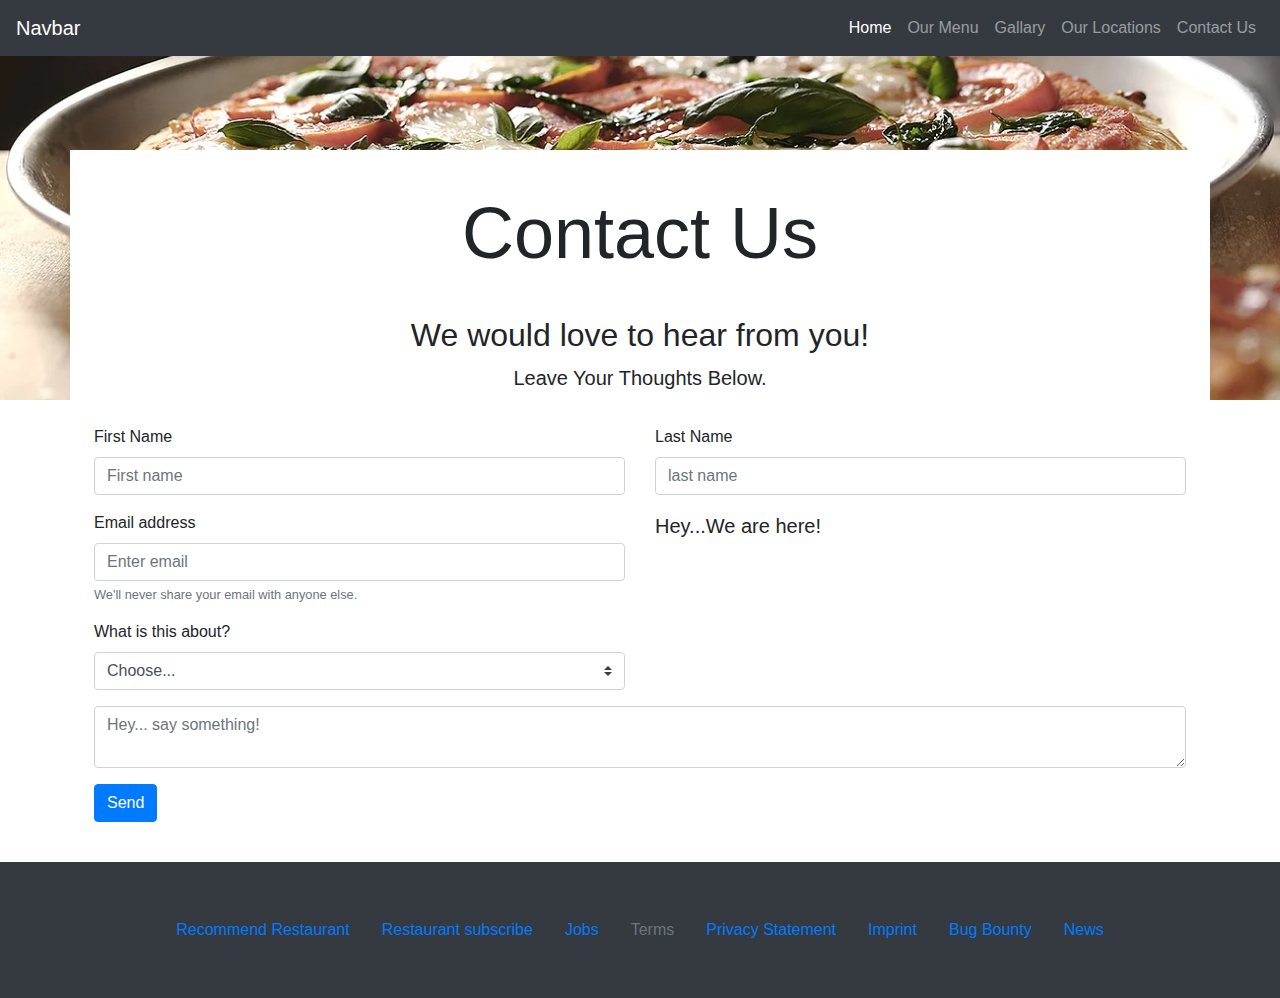
==== contact.html @ 58a279f7 "Restraunt template with bootstrap" ====
<html lang="en">
<head>
    <meta charset="UTF-8">
    <meta name="viewport" content="width=device-width, initial-scale=1.0">
    <meta http-equiv="X-UA-Compatible" content="ie=edge">
    <link rel="stylesheet" href="https://use.fontawesome.com/releases/v5.6.3/css/all.css" integrity="sha384-UHRtZLI+pbxtHCWp1t77Bi1L4ZtiqrqD80Kn4Z8NTSRyMA2Fd33n5dQ8lWUE00s/" crossorigin="anonymous">
    <link rel="stylesheet" href="https://stackpath.bootstrapcdn.com/bootstrap/4.2.1/css/bootstrap.min.css"/>
    <link rel="stylesheet" href="assets/css/style.css">
    <title>Contact Us</title>
</head>
<body>
    <nav class="navbar fixed-top navbar-expand-lg navbar-dark bg-dark dummy">
                            <a class="navbar-brand" href="#">Navbar</a>
                            <button class="navbar-toggler" type="button" data-toggle="collapse" data-target="#navbarNav" aria-controls="navbarNav" aria-expanded="false" aria-label="Toggle navigation">
                              <span class="navbar-toggler-icon"></span>
                            </button>
                            <div class="collapse navbar-collapse justify-content-end" id="navbarNav">
                              <ul class="navbar-nav">
                                    <li class="nav-item active">
                                            <a class="nav-link" href="index.html">Home <span class="sr-only">(current)</span></a>
                                          </li>
                                          <li class="nav-item">
                                            <a class="nav-link" href="menu.html">Our Menu</a>
                                          </li>
                                          <li class="nav-item">
                                            <a class="nav-link" href="photos.html">Gallary</a>
                                          </li>
                                          <li class="nav-item">
                                                <a class="nav-link" href="Restraunts.html">Our Locations</a>
                                              </li>
                                          <li class="nav-item">
                                            <a class="nav-link" href="contact.html">Contact Us</a>
                                          </li>
                              </ul>
                            </div>
    </nav>
    <div class="jumbotron-fluid head">
    <!--emply cintainer// background purposes only-->
    </div>
    <div class="container reverse p-4">
     <div class="row">
       <div class="col-lg-12 p-3">
          <h2 class="display-3 text-center">Contact Us</h2>
           </div>
        </div>
        <div class="row text-center">
        <div class="col-lg-12 p-3">
        <h2 class="display-5 text-center">We would love to hear from you!</h2>
        <p class="lead">Leave Your Thoughts Below. </p>
        </div>
        </div>
            <div class="row"><!--contact form here-->
            <div class="container">
                    <form class="needs-validation" novalidate>
                        <div class="row">
                            <div class="col">
                            <div class="form-group">
                                    <label for="firstName">First Name</label>
                                    <input type="text" class="form-control" placeholder="First name" required>
                                    <div class="valid-feedback">
                                            Looks good!
                                          </div>
                            </div>
                        </div>    
                        <div class="col">
                                  <div class="form-group">
                                        <label for="lastName">Last Name</label>
                                        <input type="text" class="form-control" placeholder="last name" required>
                                        <div class="valid-feedback">
                                                Looks good!
                                              </div>
                                      </div>
                                    </div>
                            </div> 
                        <div class="row">  
                            <div class="col">           
                            <div class="form-group">
                              <label for="email">Email address</label>
                              <input type="email" class="form-control" id="exampleInputEmail1" aria-describedby="emailHelp" placeholder="Enter email" required>
                              <div class="invalid-feedback">
                                    Please enter your Email.
                                  </div>
                              <small id="emailHelp" class="form-text text-muted">We'll never share your email with anyone else.</small>
                            </div>
                        </div>
                        <div class="col lmap">
                               
                             <p class="lead">Hey...We are here!</p>
                                    
                                      <iframe src="https://www.google.com/maps/embed?pb=!1m18!1m12!1m3!1d1299442.6502740327!2d3.3449915374202437!3d50.49744302670247!2m3!1f0!2f0!3f0!3m2!1i1024!2i768!4f13.1!3m3!1m2!1s0x47c17d64edf39797%3A0x47ebf2b439e60ff2!2sBelgium!5e0!3m2!1sen!2sbe!4v1546611305193" frameborder="0"></iframe> 

                        </div>
                        </div> 
                        <div class="row">  
                                <div class="col-lg-6">           
                                <div class="form-group">
                                  <label for="subject">What is this about?</label>
                                  <select class="custom-select mr-sm-2" id="inlineFormCustomSelect" required>
                                        <option value="" selected>Choose...</option>
                                        <option value="1">You are awesome</option>
                                        <option value="2">Talk about doing business with us</option>
                                        <option value="3">Related to my order</option>
                                        <option value="3">Hanging Out</option>
                                      </select>
                                      <div class="invalid-feedback">Please Choose one of above</div>
                                </div>
                            </div>
                            </div>      
                            <div class="row">  
                                    <div class="col-lg-12">           
                                    <div class="form-group">
                                      <textarea class="form-control" placeholder="Hey... say something!" required></textarea>
                                      <div class="invalid-feedback">Please Don't send us empty message.</div>
                                    </div>
                                </div>
                                </div>       

                            <button type="submit" class="btn btn-primary"><i class="fas fa-share-square"></i> Send</button>
                          </form>
                        
            </div>
            </div>
                                

                                                                        
    </div>
    <div class="container-fluid footer">
        <div class="container p-5">
            <div class="row justify-content-center text-center">
                    <ul class="nav">
                            <li class="nav-item">
                              <a class="nav-link active" href="#">Recommend Restaurant</a>
                            </li>
                            <li class="nav-item">
                              <a class="nav-link" href="#">Restaurant subscribe</a>
                            </li>
                            <li class="nav-item">
                              <a class="nav-link" href="#">Jobs</a>
                            </li>
                            <li class="nav-item">
                              <a class="nav-link disabled" href="#" tabindex="-1" aria-disabled="true">Terms</a>
                            </li>
                            <li class="nav-item">
                               <a class="nav-link" href="#">Privacy Statement</a>
                            </li>
                            <li class="nav-item">
                             <a class="nav-link" href="#">Imprint</a>
                            </li>
                            <li class="nav-item">
                             <a class="nav-link" href="#">Bug Bounty</a>
                            </li>
                            <li class="nav-item">
                             <a class="nav-link" href="#">News</a>
                             </li>
                          </ul>     
            </div>
        </div>
    </div>
               
<!--all javascript goes here-->
<script src="https://code.jquery.com/jquery-3.3.1.slim.min.js" integrity="sha384-q8i/X+965DzO0rT7abK41JStQIAqVgRVzpbzo5smXKp4YfRvH+8abtTE1Pi6jizo" crossorigin="anonymous"></script>
<script src="https://cdnjs.cloudflare.com/ajax/libs/popper.js/1.14.6/umd/popper.min.js" integrity="sha384-wHAiFfRlMFy6i5SRaxvfOCifBUQy1xHdJ/yoi7FRNXMRBu5WHdZYu1hA6ZOblgut" crossorigin="anonymous"></script>
<script src="https://stackpath.bootstrapcdn.com/bootstrap/4.2.1/js/bootstrap.min.js" integrity="sha384-B0UglyR+jN6CkvvICOB2joaf5I4l3gm9GU6Hc1og6Ls7i6U/mkkaduKaBhlAXv9k" crossorigin="anonymous"></script>
<script src="assets/js/java.js"></script> 
<script>
        // Example starter JavaScript for disabling form submissions if there are invalid fields
        (function() {
          'use strict';
          window.addEventListener('load', function() {
            // Fetch all the forms we want to apply custom Bootstrap validation styles to
            var forms = document.getElementsByClassName('needs-validation');
            // Loop over them and prevent submission
            var validation = Array.prototype.filter.call(forms, function(form) {
              form.addEventListener('submit', function(event) {
                if (form.checkValidity() === false) {
                  event.preventDefault();
                  event.stopPropagation();
                }
                form.classList.add('was-validated');
              }, false);
            });
          }, false);
        })();
        </script>
</body>
</html>
---- assets/css/style.css ----
#myslider {
    width: 100%;
    top: 0;
    max-height: 600px;
    overflow: hidden;
}
.navbar{ transition: all 0.5s ease;}
.carousel-item img{
    width: -webkit-fill-available;
}
.overlay{position: absolute;
    z-index: 1;
    top: 0;
    bottom: 0;
    left: 0;
    right: 0;
    opacity: .5;
    background: #303030;}
.sliderlogo img {
    width: 5rem;
}
.intro{
    text-align: center;
    top: 12.5em;

}
.footer{
    background-color: #343a40;
}
.head{
background-image: url("../img/84770f_7693c2f2d0f940b1be3720f66dc42189.jpg");
background-size: cover;
height: 400px;
}
.reverse{
    margin-top: -250px;
    background-color: #fff;
}
.gallary{
    height: 26em;
    width: 100%;
    overflow: hidden;
    transition: all 1s ease;
}
.page-btn{
    position: absolute;
    right: 0;
    bottom: 0;
    left: 0;
    z-index: 15;
    display: -ms-flexbox;
    display: grid;
    grid-template-columns: auto auto;
    -ms-flex-pack: center;
    justify-content: center;
    padding-left: 0;
    margin-right: 15%;
    margin-left: 15%;
    list-style: none;
}
.page-btn a{
    text-decoration: none;
    margin: 1em 4em 1em 2.3em;
    text-align: center;
}
.carousel-indicators {
    bottom: 1em;
    margin: 0 auto;
    width: fit-content;}
.carousel-indicators li, .control-prev{
    text-indent: inherit;
    width: auto;
    height: auto;
    margin: 1em 0 0;
    padding: 0.5rem 0.75rem;
    margin-left: -1px;
    line-height: 1.25;
    color: #007bff;
    background-color: #fff;
    border: 1px solid #dee2e6;
    
}
.frame{
    width: inherit;
    margin: 5em 0 0 0;
}
.lmap iframe{
    position: absolute;
    top: 2em;
    width: 95%;
}
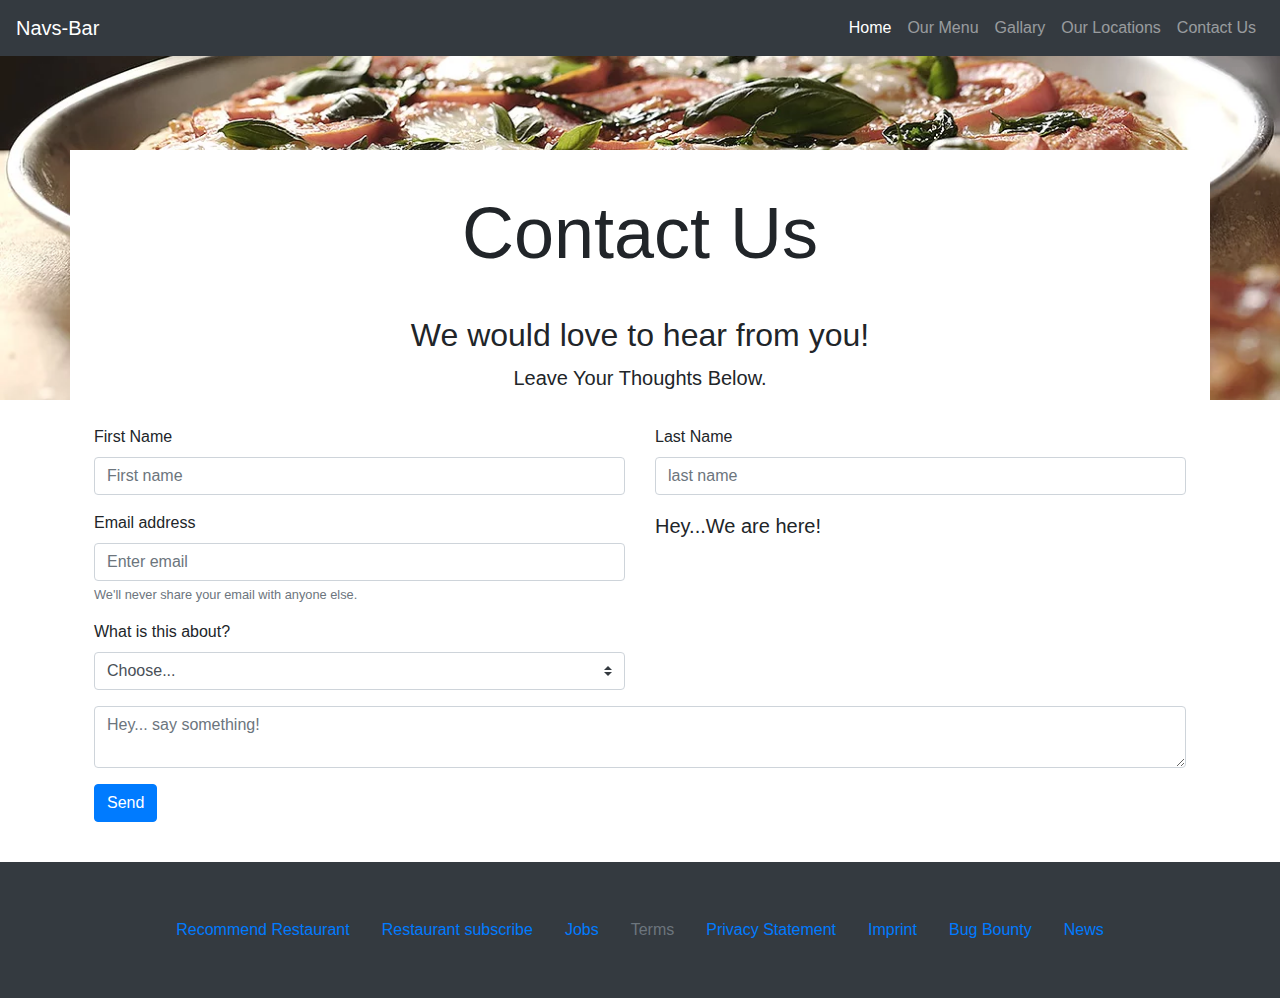
==== commit 8623063e: "update2" ====
--- a/contact.html
+++ b/contact.html
@@ -10,7 +10,7 @@
 </head>
 <body>
     <nav class="navbar fixed-top navbar-expand-lg navbar-dark bg-dark dummy">
-                            <a class="navbar-brand" href="#">Navbar</a>
+                            <a class="navbar-brand" href="#">Navs-Bar</a>
                             <button class="navbar-toggler" type="button" data-toggle="collapse" data-target="#navbarNav" aria-controls="navbarNav" aria-expanded="false" aria-label="Toggle navigation">
                               <span class="navbar-toggler-icon"></span>
                             </button>
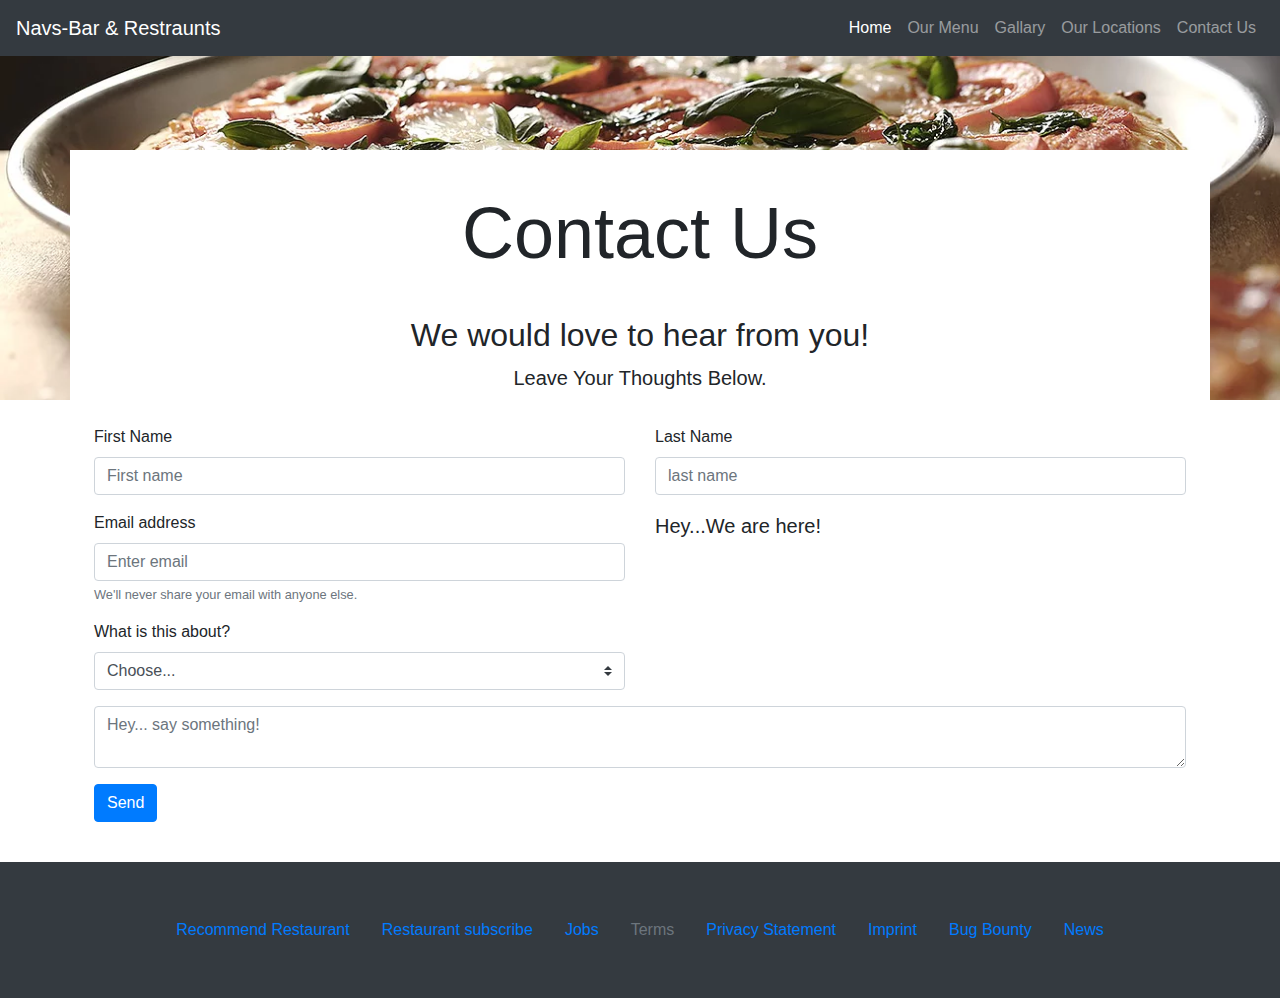
==== commit 93b43549: "update2" ====
--- a/contact.html
+++ b/contact.html
@@ -10,7 +10,7 @@
 </head>
 <body>
     <nav class="navbar fixed-top navbar-expand-lg navbar-dark bg-dark dummy">
-                            <a class="navbar-brand" href="#">Navs-Bar</a>
+      <a class="navbar-brand" href="index.html">Navs-Bar & Restraunts</a>
                             <button class="navbar-toggler" type="button" data-toggle="collapse" data-target="#navbarNav" aria-controls="navbarNav" aria-expanded="false" aria-label="Toggle navigation">
                               <span class="navbar-toggler-icon"></span>
                             </button>
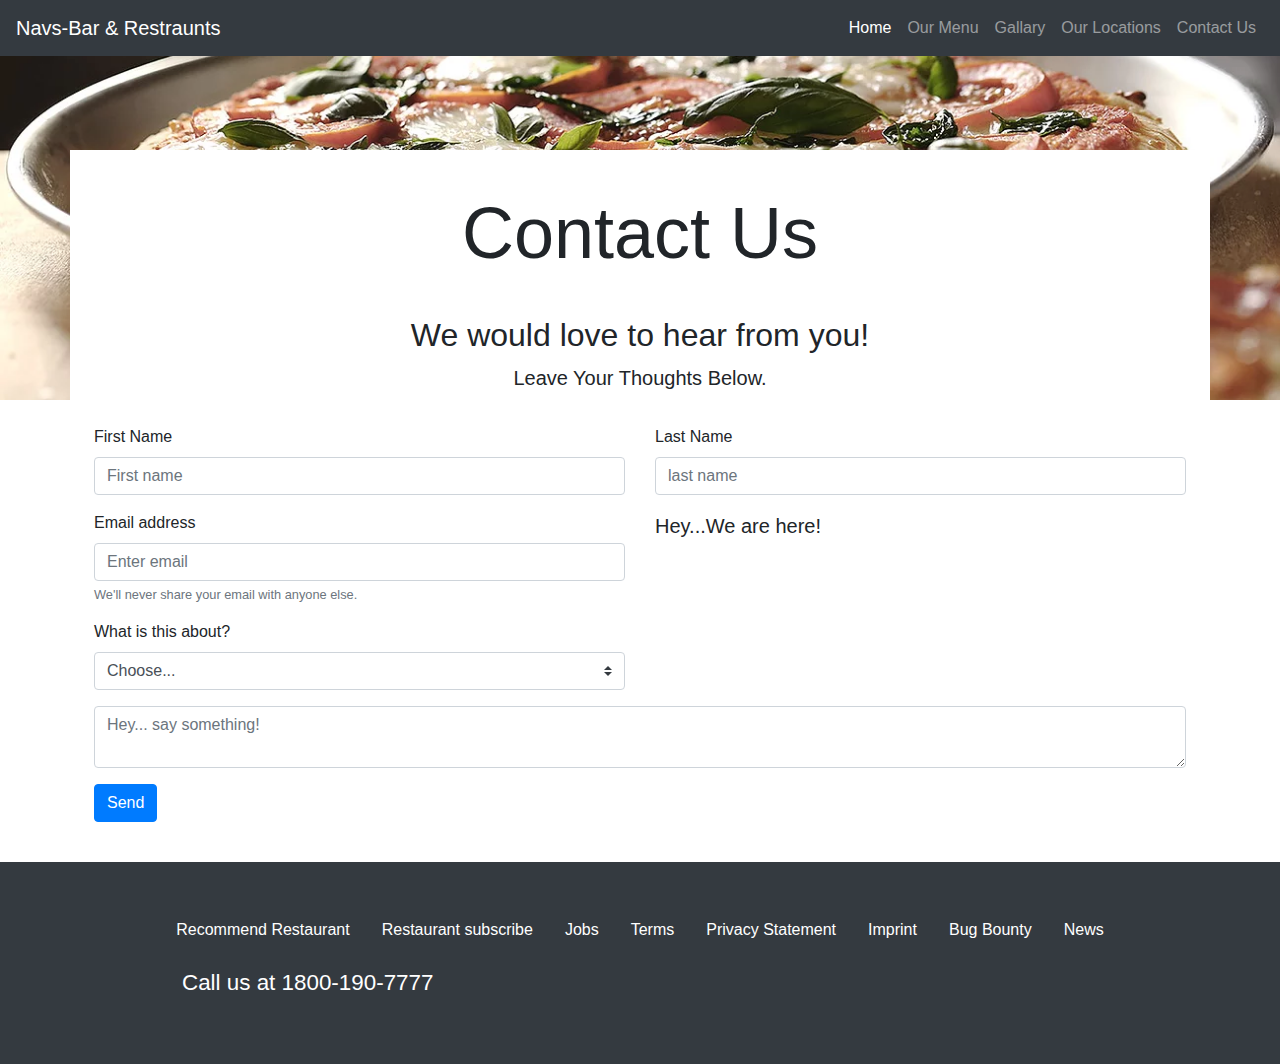
==== commit 90bf6e8f: "changes" ====
--- a/contact.html
+++ b/contact.html
@@ -53,7 +53,7 @@
             <div class="container">
                     <form class="needs-validation" novalidate>
                         <div class="row">
-                            <div class="col">
+                            <div class="col-lg-6">
                             <div class="form-group">
                                     <label for="firstName">First Name</label>
                                     <input type="text" class="form-control" placeholder="First name" required>
@@ -62,7 +62,7 @@
                                           </div>
                             </div>
                         </div>    
-                        <div class="col">
+                        <div class="col-lg-6">
                                   <div class="form-group">
                                         <label for="lastName">Last Name</label>
                                         <input type="text" class="form-control" placeholder="last name" required>
@@ -73,7 +73,7 @@
                                     </div>
                             </div> 
                         <div class="row">  
-                            <div class="col">           
+                            <div class="col-lg-6">           
                             <div class="form-group">
                               <label for="email">Email address</label>
                               <input type="email" class="form-control" id="exampleInputEmail1" aria-describedby="emailHelp" placeholder="Enter email" required>
@@ -83,7 +83,7 @@
                               <small id="emailHelp" class="form-text text-muted">We'll never share your email with anyone else.</small>
                             </div>
                         </div>
-                        <div class="col lmap">
+                        <div class="col-lg-6 lmap">
                                
                              <p class="lead">Hey...We are here!</p>
                                     
@@ -129,33 +129,45 @@
             <div class="row justify-content-center text-center">
                     <ul class="nav">
                             <li class="nav-item">
-                              <a class="nav-link active" href="#">Recommend Restaurant</a>
+                              <span>Recommend Restaurant</span>
                             </li>
                             <li class="nav-item">
-                              <a class="nav-link" href="#">Restaurant subscribe</a>
+                              <span>Restaurant subscribe</span>
                             </li>
                             <li class="nav-item">
-                              <a class="nav-link" href="#">Jobs</a>
+                              <span>Jobs</span>
                             </li>
                             <li class="nav-item">
-                              <a class="nav-link disabled" href="#" tabindex="-1" aria-disabled="true">Terms</a>
+                              <span>Terms</span>
                             </li>
                             <li class="nav-item">
-                               <a class="nav-link" href="#">Privacy Statement</a>
+                               <span>Privacy Statement</span>
                             </li>
                             <li class="nav-item">
-                             <a class="nav-link" href="#">Imprint</a>
+                             <span>Imprint</span>
                             </li>
                             <li class="nav-item">
-                             <a class="nav-link" href="#">Bug Bounty</a>
+                             <span>Bug Bounty</span>
                             </li>
                             <li class="nav-item">
-                             <a class="nav-link" href="#">News</a>
+                             <span>News</span>
                              </li>
                           </ul>     
             </div>
+            <div class="row p-3 social-icons">
+              <div class="col-lg-10">
+                <span class="p-5"><i class="fas fa-phone-volume"></i> Call us at 1800-190-7777</span>
+              </div>
+              <div class="col-lg-2 justify-content-end">
+              <ul class="nav">
+                <li class="px-2"><i class="fab fa-facebook-f"></i></li>
+                <li class="px-2"><i class="fab fa-twitter"></i></li>
+                <li class="px-2"><i class="fab fa-instagram"></i></li>
+              </ul></div>
+            </div>
         </div>
     </div>
+
                
 <!--all javascript goes here-->
 <script src="https://code.jquery.com/jquery-3.3.1.slim.min.js" integrity="sha384-q8i/X+965DzO0rT7abK41JStQIAqVgRVzpbzo5smXKp4YfRvH+8abtTE1Pi6jizo" crossorigin="anonymous"></script>
--- a/assets/css/style.css
+++ b/assets/css/style.css
@@ -1,7 +1,7 @@
 #myslider {
     width: 100%;
     top: 0;
-    max-height: 600px;
+    max-height: 100vh;
     overflow: hidden;
 }
 .navbar{ transition: all 0.5s ease;}
@@ -24,8 +24,54 @@
     top: 12.5em;
 
 }
+/*- mouse animation */
+.scroll-downs {
+    position: relative;
+    top: 0;
+    right: 0;
+    bottom: 0;
+    left: 0;
+    margin: auto;
+    
+    width :34px;
+    height: 55px;
+  }
+  .mousey {
+    width: 3px;
+    padding: 10px 15px;
+    height: 35px;
+    border: 2px solid whitesmoke;
+    border-radius: 25px;
+    opacity: 0.75;
+    box-sizing: content-box;
+  }
+  .scroller {
+    width: 3px;
+    height: 10px;
+    border-radius: 25%;
+    background-color: whitesmoke;
+    animation-name: scroll;
+    animation-duration: 2.2s;
+    animation-timing-function: cubic-bezier(.15,.41,.69,.94);
+    animation-iteration-count: infinite;
+  }
+  @keyframes scroll {
+    0% { opacity: 0; }
+    10% { transform: translateY(0); opacity: 1; }
+    100% { transform: translateY(15px); opacity: 0;}
+  }
+
 .footer{
     background-color: #343a40;
+}
+.footer .nav-item span{
+    display: block;
+    padding: .5rem 1rem;
+    color: #fff;
+}
+.social-icons{ 
+    color: #fff;
+    font-size: 1.4em;
 }
 .head{
 background-image: url("../img/84770f_7693c2f2d0f940b1be3720f66dc42189.jpg");
@@ -50,6 +96,7 @@
     z-index: 15;
     display: -ms-flexbox;
     display: grid;
+    grid-gap: 2em;
     grid-template-columns: auto auto;
     -ms-flex-pack: center;
     justify-content: center;
@@ -88,4 +135,13 @@
     position: absolute;
     top: 2em;
     width: 95%;
-}+}
+@media screen and (max-width: 820px) {
+    
+.lmap iframe{
+    position: inherit;
+    top:0;
+}
+.gallary {
+    height: auto;}
+  }